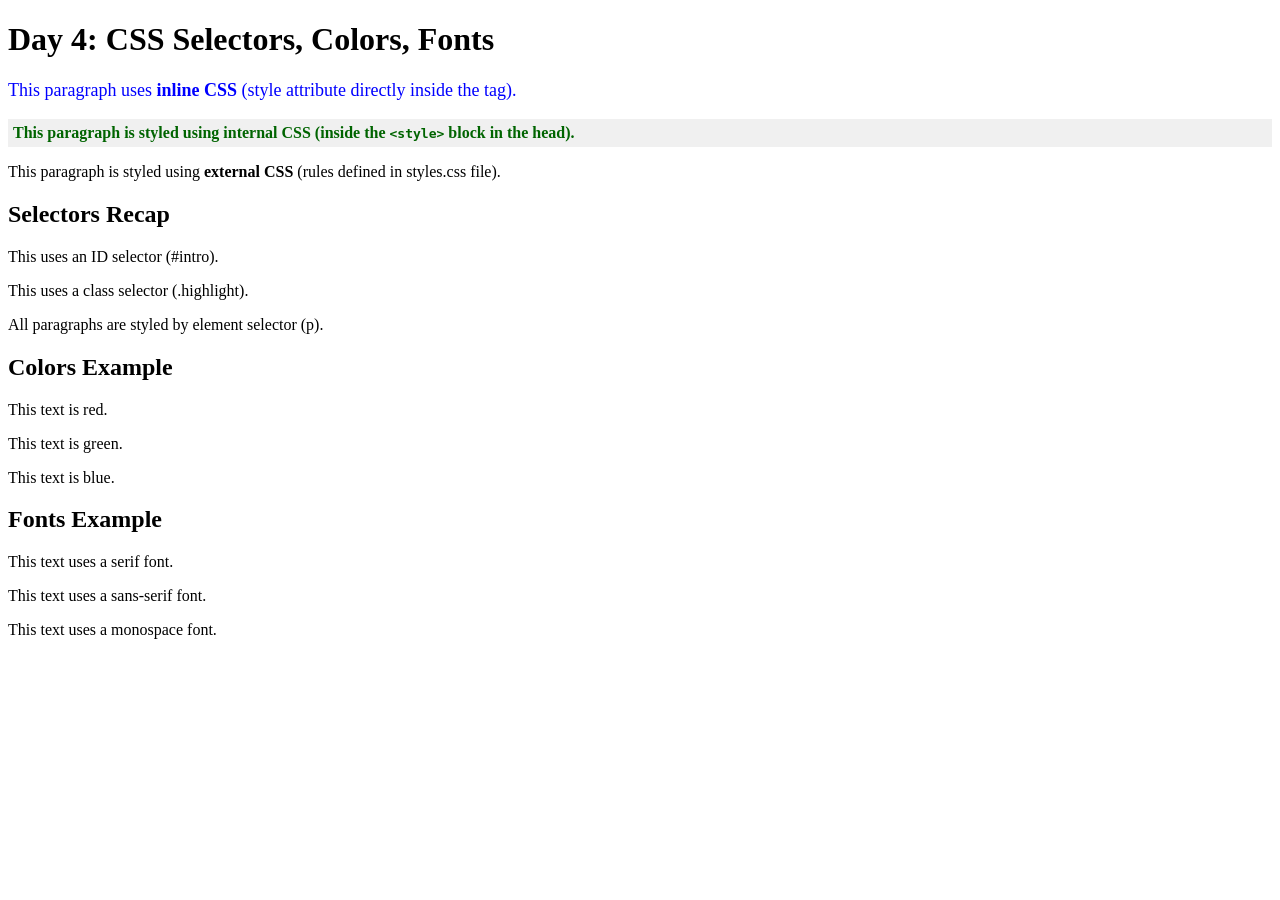
==== day4/index.html @ c5d61429 "Create index.html" ====
<!DOCTYPE html>
<html lang="en">
<head>
  <meta charset="UTF-8" />
  <meta name="viewport" content="width=device-width, initial-scale=1.0" />
  <title>Day 4 - CSS Selectors, Colors, Fonts</title>

  <!-- Internal CSS -->
  <style>
    /* Internal CSS example */
    #internal-example {
      color: darkgreen;
      font-weight: bold;
      background-color: #f0f0f0;
      padding: 5px;
    }
  </style>

  <!-- External CSS -->
  <link rel="stylesheet" href="styles.css" />
</head>
<body>
  <h1 class="main-heading">Day 4: CSS Selectors, Colors, Fonts</h1>

  <!-- Inline CSS -->
  <p style="color: blue; font-size: 18px;">
    This paragraph uses <b>inline CSS</b> (style attribute directly inside the tag).
  </p>

  <!-- Internal CSS -->
  <p id="internal-example">
    This paragraph is styled using <b>internal CSS</b> (inside the <code>&lt;style&gt;</code> block in the head).
  </p>

  <!-- External CSS -->
  <p class="highlight">
    This paragraph is styled using <b>external CSS</b> (rules defined in styles.css file).
  </p>

  <!-- Demonstrating selectors -->
  <h2>Selectors Recap</h2>
  <p id="intro">This uses an ID selector (#intro).</p>
  <p class="highlight">This uses a class selector (.highlight).</p>
  <p>All paragraphs are styled by element selector (p).</p>

  <!-- Colors -->
  <h2>Colors Example</h2>
  <p class="color-red">This text is red.</p>
  <p class="color-green">This text is green.</p>
  <p class="color-blue">This text is blue.</p>

  <!-- Fonts -->
  <h2>Fonts Example</h2>
  <p class="font-serif">This text uses a serif font.</p>
  <p class="font-sans">This text uses a sans-serif font.</p>
  <p class="font-mono">This text uses a monospace font.</p>
</body>
</html>
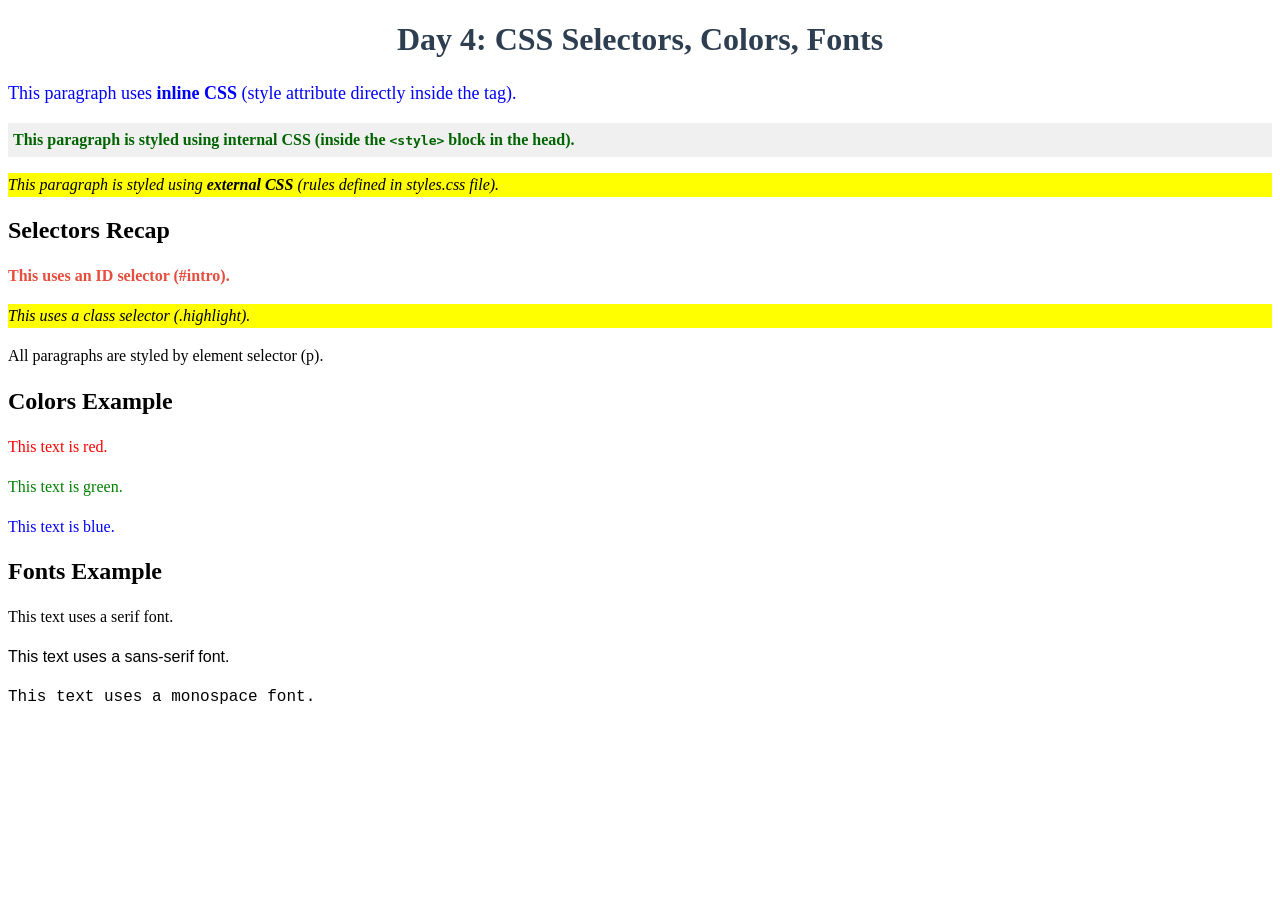
==== commit 39d4b351: "Update index.html" ====
--- a/day4/index.html
+++ b/day4/index.html
@@ -17,7 +17,7 @@
   </style>
 
   <!-- External CSS -->
-  <link rel="stylesheet" href="styles.css" />
+  <link rel="stylesheet" href="style.css" />
 </head>
 <body>
   <h1 class="main-heading">Day 4: CSS Selectors, Colors, Fonts</h1>
--- a/day4/style.css
+++ b/day4/style.css
@@ -0,0 +1,56 @@
+/* External CSS file for Day 4 */
+
+/* Element selector */
+p {
+  margin-bottom: 10px;
+  line-height: 1.5;
+}
+
+/* ID selector */
+#intro {
+  color: #e74c3c; /* Red */
+  font-weight: bold;
+}
+
+/* Class selector */
+.highlight {
+  background-color: yellow;
+  font-style: italic;
+}
+
+/* Grouping selectors */
+p.grouped,
+div.grouped {
+  border: 1px solid #555;
+  padding: 10px;
+  background-color: #ecf0f1;
+}
+
+/* Colors */
+.color-red {
+  color: red;
+}
+.color-green {
+  color: green;
+}
+.color-blue {
+  color: blue;
+}
+
+/* Fonts */
+.font-serif {
+  font-family: "Times New Roman", serif;
+}
+.font-sans {
+  font-family: Arial, Helvetica, sans-serif;
+}
+.font-mono {
+  font-family: "Courier New", monospace;
+}
+
+/* Main heading */
+.main-heading {
+  color: #2c3e50;
+  text-align: center;
+  font-size: 2em;
+}
